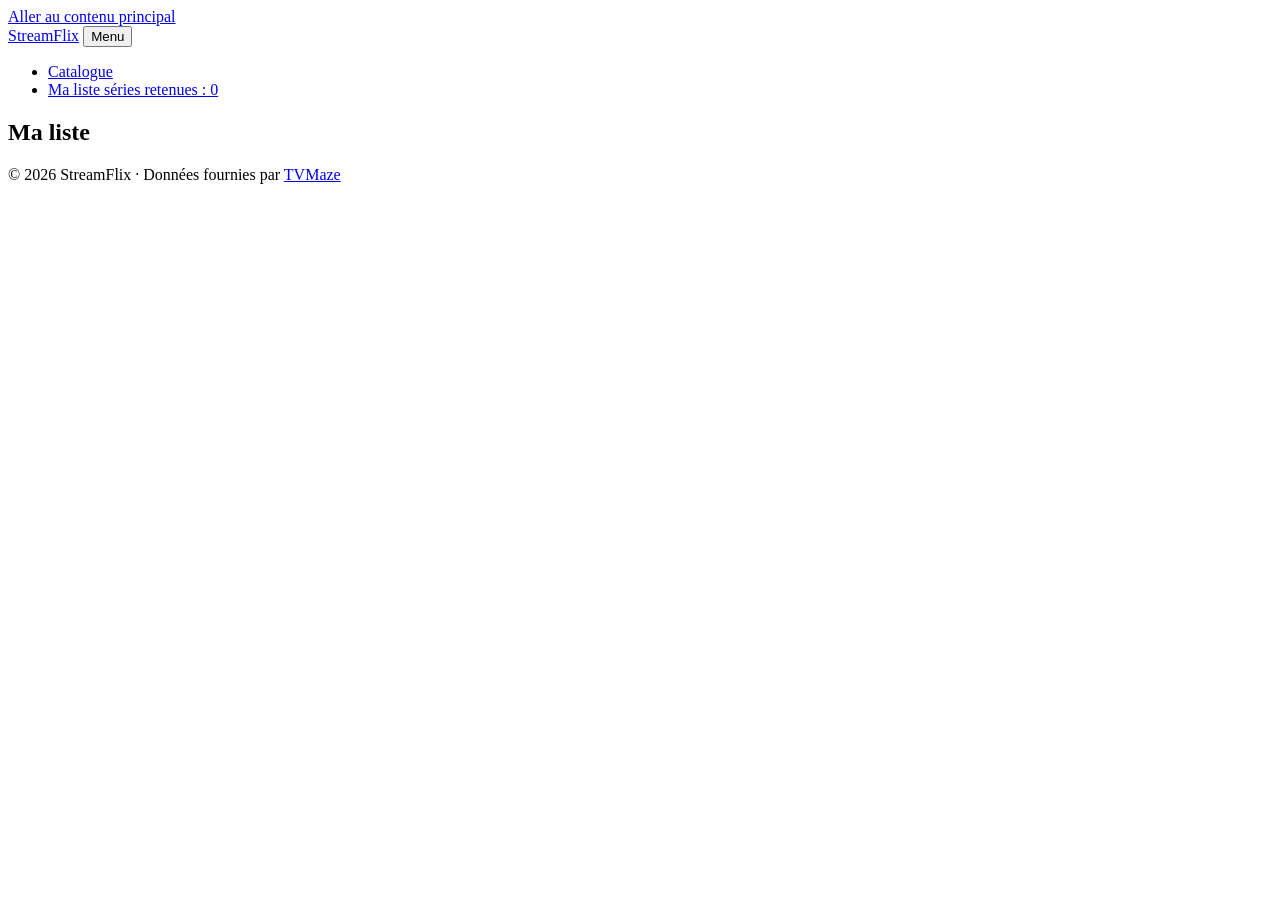
==== liste.html @ e290ade6 "Structure HTML des trois pages et ressources graphiques" ====
<!DOCTYPE html>
<html lang="fr">
<head>
  <meta charset="UTF-8">
  <meta name="viewport" content="width=device-width, initial-scale=1">
  <title>Ma liste · StreamFlix</title>
  <meta name="description" content="Votre liste StreamFlix : classez les séries à voir par priorité puis envoyez votre sélection.">

  <link rel="icon" href="assets/images/favicon.svg" type="image/svg+xml">
  <link rel="stylesheet" href="css/style.css">
  <link rel="stylesheet" href="css/responsive.css">
  <script type="module" src="js/main.js"></script>
</head>
<body data-page="watchlist">
  <a class="skip-link" href="#main">Aller au contenu principal</a>

  <header class="site-header">
    <div class="container header-inner">
      <a class="logo" href="index.html">Stream<span class="logo-accent">Flix</span></a>

      <button class="menu-toggle" type="button" aria-expanded="false" aria-controls="main-nav">
        <span class="visually-hidden">Menu</span>
        <span class="menu-toggle-icon" aria-hidden="true"></span>
      </button>

      <nav id="main-nav" class="main-nav" aria-label="Navigation principale">
        <ul class="nav-list">
          <li><a class="nav-link" href="index.html">Catalogue</a></li>
          <li>
            <a class="nav-link" href="liste.html" aria-current="page">
              Ma liste
              <span class="nav-count"><span class="visually-hidden">séries retenues :</span> <span data-watchlist-count>0</span></span>
            </a>
          </li>
        </ul>
      </nav>
    </div>
  </header>

  <main id="main" class="container page">
    <section class="watchlist" aria-labelledby="watchlist-title">
      <h1 id="watchlist-title" class="page-title" tabindex="-1">Ma liste</h1>
      <p id="watchlist-count" class="results-count" aria-live="polite"></p>

      <div id="watchlist-status" aria-live="polite"></div>

      <form id="watchlist-form" class="watchlist-form" novalidate hidden>
        <p class="watchlist-hint">Attribuez à chaque série une priorité de 1 (à voir en premier) à 10.</p>
        <ul id="watchlist-items" class="watchlist-items"></ul>

        <button id="submit-button" class="button button-primary button-block" type="submit">Envoyer ma sélection</button>
        <p id="submit-feedback" class="feedback" aria-live="polite"></p>
      </form>
    </section>

    <noscript>
      <p class="noscript">Activez JavaScript pour afficher votre liste.</p>
    </noscript>
  </main>

  <footer class="site-footer">
    <div class="container">
      <p>© 2026 StreamFlix · Données fournies par <a href="https://www.tvmaze.com">TVMaze</a></p>
    </div>
  </footer>

  <!-- Gabarit d'une ligne de Ma liste, cloné par main.js pour chaque série retenue -->
  <template id="watchlist-item-template">
    <li class="watchlist-item">
      <div class="watchlist-media"></div>

      <div class="watchlist-info">
        <h2 class="watchlist-title"><a class="watchlist-link"></a></h2>
        <p class="watchlist-year"></p>
      </div>

      <div class="watchlist-controls">
        <div class="priority-field">
          <label class="label priority-label">Priorité</label>
          <input class="input priority-input" type="number" min="1" max="10" step="1" inputmode="numeric" required>
        </div>
        <button class="button button-secondary remove-button" type="button">
          Supprimer<span class="visually-hidden remove-button-context"></span>
        </button>
      </div>

      <p class="field-error" aria-live="polite"></p>
    </li>
  </template>
</body>
</html>
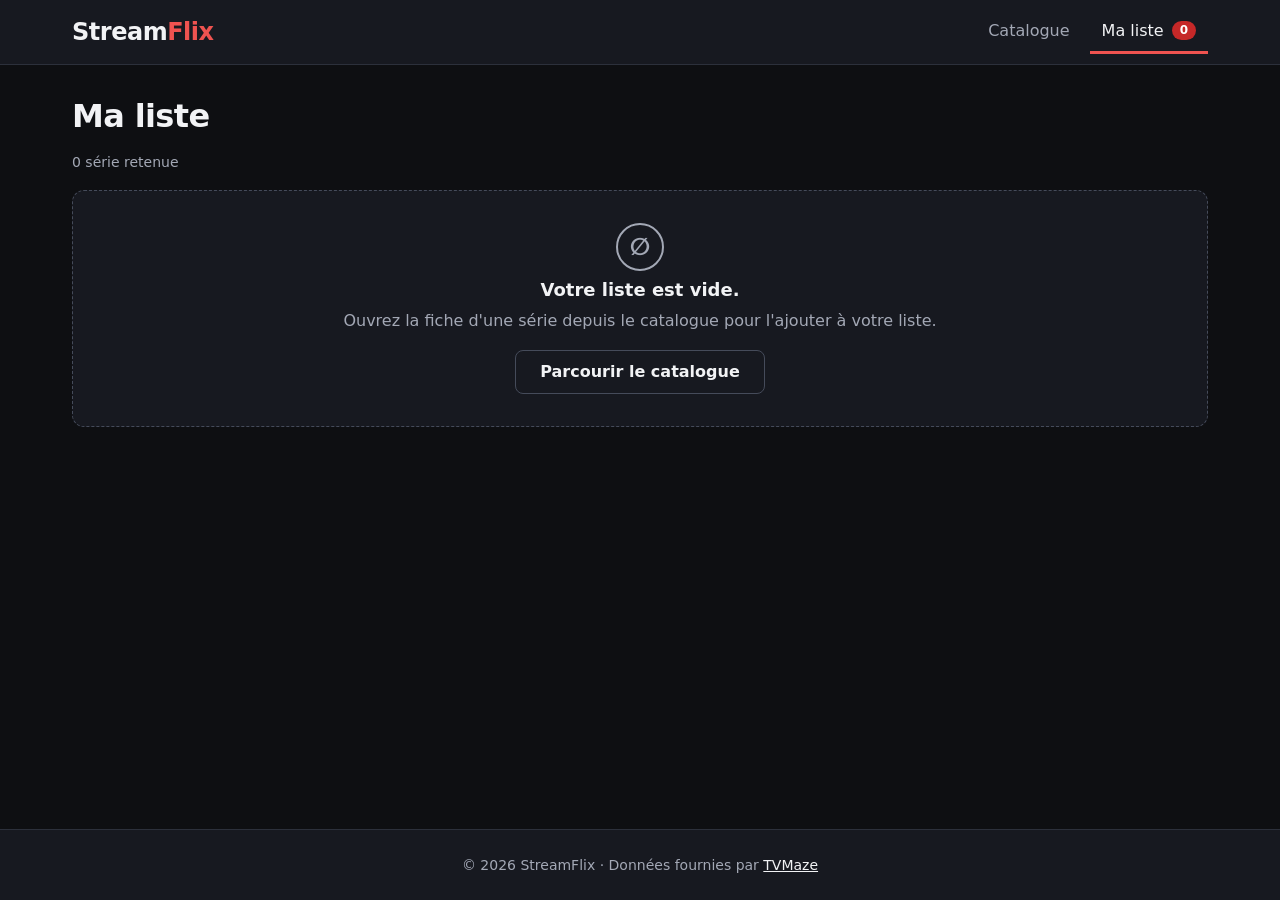
==== commit f5c8ec6e: "Uniformise le formatage avec Prettier et replace le script dans le head Le script module de index.ht" ====
--- a/liste.html
+++ b/liste.html
@@ -1,91 +1,97 @@
-<!DOCTYPE html>
+<!doctype html>
 <html lang="fr">
-<head>
-  <meta charset="UTF-8">
-  <meta name="viewport" content="width=device-width, initial-scale=1">
-  <title>Ma liste · StreamFlix</title>
-  <meta name="description" content="Votre liste StreamFlix : classez les séries à voir par priorité puis envoyez votre sélection.">
+  <head>
+    <meta charset="UTF-8" />
+    <meta name="viewport" content="width=device-width, initial-scale=1" />
+    <title>Ma liste · StreamFlix</title>
+    <meta
+      name="description"
+      content="Votre liste StreamFlix : classez les séries à voir par priorité puis envoyez votre sélection."
+    />
 
-  <link rel="icon" href="assets/images/favicon.svg" type="image/svg+xml">
-  <link rel="stylesheet" href="css/style.css">
-  <link rel="stylesheet" href="css/responsive.css">
-  <script type="module" src="js/main.js"></script>
-</head>
-<body data-page="watchlist">
-  <a class="skip-link" href="#main">Aller au contenu principal</a>
+    <link rel="icon" href="assets/images/favicon.svg" type="image/svg+xml" />
+    <link rel="stylesheet" href="css/style.css" />
+    <link rel="stylesheet" href="css/responsive.css" />
+    <script type="module" src="js/main.js"></script>
+  </head>
+  <body data-page="watchlist">
+    <a class="skip-link" href="#main">Aller au contenu principal</a>
 
-  <header class="site-header">
-    <div class="container header-inner">
-      <a class="logo" href="index.html">Stream<span class="logo-accent">Flix</span></a>
+    <header class="site-header">
+      <div class="container header-inner">
+        <a class="logo" href="index.html">Stream<span class="logo-accent">Flix</span></a>
 
-      <button class="menu-toggle" type="button" aria-expanded="false" aria-controls="main-nav">
-        <span class="visually-hidden">Menu</span>
-        <span class="menu-toggle-icon" aria-hidden="true"></span>
-      </button>
+        <button class="menu-toggle" type="button" aria-expanded="false" aria-controls="main-nav">
+          <span class="visually-hidden">Menu</span>
+          <span class="menu-toggle-icon" aria-hidden="true"></span>
+        </button>
 
-      <nav id="main-nav" class="main-nav" aria-label="Navigation principale">
-        <ul class="nav-list">
-          <li><a class="nav-link" href="index.html">Catalogue</a></li>
-          <li>
-            <a class="nav-link" href="liste.html" aria-current="page">
-              Ma liste
-              <span class="nav-count"><span class="visually-hidden">séries retenues :</span> <span data-watchlist-count>0</span></span>
-            </a>
-          </li>
-        </ul>
-      </nav>
-    </div>
-  </header>
+        <nav id="main-nav" class="main-nav" aria-label="Navigation principale">
+          <ul class="nav-list">
+            <li><a class="nav-link" href="index.html">Catalogue</a></li>
+            <li>
+              <a class="nav-link" href="liste.html" aria-current="page">
+                Ma liste
+                <span class="visually-hidden">séries retenues :</span>
+                <span class="nav-count" data-watchlist-count>0</span>
+              </a>
+            </li>
+          </ul>
+        </nav>
+      </div>
+    </header>
 
-  <main id="main" class="container page">
-    <section class="watchlist" aria-labelledby="watchlist-title">
-      <h1 id="watchlist-title" class="page-title" tabindex="-1">Ma liste</h1>
-      <p id="watchlist-count" class="results-count" aria-live="polite"></p>
+    <main id="main" class="container page">
+      <section class="watchlist" aria-labelledby="watchlist-title">
+        <h1 id="watchlist-title" class="page-title" tabindex="-1">Ma liste</h1>
+        <p id="watchlist-count" class="results-count" aria-live="polite"></p>
 
-      <div id="watchlist-status" aria-live="polite"></div>
+        <div id="watchlist-status" aria-live="polite"></div>
 
-      <form id="watchlist-form" class="watchlist-form" novalidate hidden>
-        <p class="watchlist-hint">Attribuez à chaque série une priorité de 1 (à voir en premier) à 10.</p>
-        <ul id="watchlist-items" class="watchlist-items"></ul>
+        <form id="watchlist-form" class="watchlist-form" novalidate hidden>
+          <p class="watchlist-hint">Attribuez à chaque série une priorité de 1 (à voir en premier) à 10.</p>
+          <ul id="watchlist-items" class="watchlist-items"></ul>
 
-        <button id="submit-button" class="button button-primary button-block" type="submit">Envoyer ma sélection</button>
-        <p id="submit-feedback" class="feedback" aria-live="polite"></p>
-      </form>
-    </section>
+          <button id="submit-button" class="button button-primary button-block" type="submit">
+            Envoyer ma sélection
+          </button>
+          <p id="submit-feedback" class="feedback" aria-live="polite"></p>
+        </form>
+      </section>
 
-    <noscript>
-      <p class="noscript">Activez JavaScript pour afficher votre liste.</p>
-    </noscript>
-  </main>
+      <noscript>
+        <p class="noscript">Activez JavaScript pour afficher votre liste.</p>
+      </noscript>
+    </main>
 
-  <footer class="site-footer">
-    <div class="container">
-      <p>© 2026 StreamFlix · Données fournies par <a href="https://www.tvmaze.com">TVMaze</a></p>
-    </div>
-  </footer>
+    <footer class="site-footer">
+      <div class="container">
+        <p>© 2026 StreamFlix · Données fournies par <a href="https://www.tvmaze.com">TVMaze</a></p>
+      </div>
+    </footer>
 
-  <!-- Gabarit d'une ligne de Ma liste, cloné par main.js pour chaque série retenue -->
-  <template id="watchlist-item-template">
-    <li class="watchlist-item">
-      <div class="watchlist-media"></div>
+    <!-- Gabarit d'une ligne de Ma liste, cloné par main.js pour chaque série retenue -->
+    <template id="watchlist-item-template">
+      <li class="watchlist-item">
+        <div class="watchlist-media"></div>
 
-      <div class="watchlist-info">
-        <h2 class="watchlist-title"><a class="watchlist-link"></a></h2>
-        <p class="watchlist-year"></p>
-      </div>
+        <div class="watchlist-info">
+          <h2 class="watchlist-title"><a class="watchlist-link"></a></h2>
+          <p class="watchlist-year"></p>
+        </div>
 
-      <div class="watchlist-controls">
-        <div class="priority-field">
-          <label class="label priority-label">Priorité</label>
-          <input class="input priority-input" type="number" min="1" max="10" step="1" inputmode="numeric" required>
+        <div class="watchlist-controls">
+          <div class="priority-field">
+            <label class="label priority-label">Priorité</label>
+            <input class="input priority-input" type="number" min="1" max="10" step="1" inputmode="numeric" required />
+          </div>
+          <button class="button button-secondary remove-button" type="button">
+            Supprimer<span class="visually-hidden remove-button-context"></span>
+          </button>
         </div>
-        <button class="button button-secondary remove-button" type="button">
-          Supprimer<span class="visually-hidden remove-button-context"></span>
-        </button>
-      </div>
 
-      <p class="field-error" aria-live="polite"></p>
-    </li>
-  </template>
-</body>
+        <p class="field-error" aria-live="polite"></p>
+      </li>
+    </template>
+  </body>
 </html>
--- a/css/style.css
+++ b/css/style.css
@@ -0,0 +1,910 @@
+/*
+ * Feuille de style principale, écrite mobile first : elle décrit la version étroite (moins de 768 px).
+ * Les paliers tablette et desktop sont dans responsive.css.
+ */
+
+/* Système de design */
+
+:root {
+  color-scheme: dark;
+
+  /* Palette */
+  --color-primary: #ef5350;
+  --color-primary-strong: #c62828;
+  --color-primary-stronger: #a51d1d;
+  --color-secondary: #f5b942;
+  --color-background: #0e0f12;
+  --color-surface: #171920;
+  --color-surface-raised: #20232c;
+  --color-border: #2c303b;
+  --color-border-strong: #454b5a;
+  --color-text: #f2f3f5;
+  --color-text-muted: #a3a8b5;
+  --color-on-primary: #ffffff;
+  --color-error: #ff7b7b;
+  --color-success: #5fd39a;
+  --color-focus: #ffffff;
+  --color-shadow: rgb(0 0 0 / 0.45);
+
+  /* Espacements */
+  --space-3xs: 0.125rem;
+  --space-2xs: 0.25rem;
+  --space-xs: 0.5rem;
+  --space-sm: 0.75rem;
+  --space-md: 1rem;
+  --space-lg: 1.5rem;
+  --space-xl: 2rem;
+  --space-2xl: 3rem;
+
+  /* Rayons de bordure */
+  --radius-sm: 0.25rem;
+  --radius-md: 0.5rem;
+  --radius-lg: 0.75rem;
+  --radius-pill: 999px;
+  --radius-round: 50%;
+
+  /* Typographie */
+  --font-family-base: system-ui, -apple-system, "Segoe UI", Roboto, "Helvetica Neue", Arial, sans-serif;
+  --font-size-xs: 0.75rem;
+  --font-size-sm: 0.875rem;
+  --font-size-md: 1rem;
+  --font-size-lg: 1.125rem;
+  --font-size-xl: 1.5rem;
+  --font-size-2xl: 2rem;
+  --font-weight-medium: 500;
+  --font-weight-bold: 700;
+  --font-weight-black: 800;
+  --line-height-tight: 1.2;
+  --line-height-base: 1.6;
+  --letter-spacing-tight: -0.02em;
+  --letter-spacing-wide: 0.08em;
+
+  /* Bordures et focus */
+  --border-width: 1px;
+  --border-width-strong: 2px;
+  --indicator-width: 3px;
+  --focus-ring-width: 3px;
+  --focus-ring-offset: 2px;
+
+  /* Dimensions */
+  --container-max-width: 75rem;
+  --header-height: 4rem;
+  --tap-target: 2.75rem;
+  --poster-ratio: 2 / 3;
+  --poster-width-card: 7rem;
+  --poster-width-thumb: 3.5rem;
+  --poster-width-detail: 18rem;
+  --card-min-width: 13rem;
+  --priority-input-width: 5rem;
+  --spinner-size: 2.5rem;
+  --spinner-size-small: 1rem;
+  --icon-size: 3rem;
+  --menu-icon-width: 1.25rem;
+  --menu-icon-gap: 0.375rem;
+  --text-max-width: 70ch;
+
+  /* Effets */
+  --shadow-raised: 0 var(--space-sm) var(--space-lg) var(--color-shadow);
+  --hover-lift: calc(var(--space-2xs) * -1);
+  --transition-fast: 150ms ease-out;
+  --transition-base: 250ms ease-out;
+  --spin-duration: 800ms;
+}
+
+/* Base */
+
+*,
+*::before,
+*::after {
+  box-sizing: border-box;
+}
+
+body {
+  display: flex;
+  flex-direction: column;
+  min-height: 100vh;
+  margin: 0;
+  font-family: var(--font-family-base);
+  font-size: var(--font-size-md);
+  line-height: var(--line-height-base);
+  color: var(--color-text);
+  background-color: var(--color-background);
+  -webkit-font-smoothing: antialiased;
+}
+
+main {
+  flex: 1;
+}
+
+h1,
+h2,
+p,
+dl,
+dd {
+  margin: 0;
+}
+
+img {
+  display: block;
+  max-width: 100%;
+}
+
+a {
+  color: var(--color-primary);
+}
+
+button,
+input,
+select {
+  font: inherit;
+  color: inherit;
+}
+
+/* Les blocs affichés en grille doivent rester masqués tant qu'ils portent l'attribut hidden. */
+.show-detail[hidden],
+.watchlist-form[hidden] {
+  display: none;
+}
+
+:focus-visible {
+  outline: var(--focus-ring-width) solid var(--color-focus);
+  outline-offset: var(--focus-ring-offset);
+}
+
+/* Utilitaires */
+
+.container {
+  width: 100%;
+  max-width: var(--container-max-width);
+  margin-inline: auto;
+  padding-inline: var(--space-md);
+}
+
+/* Masque un élément à l'écran tout en le laissant lisible par les lecteurs d'écran. */
+.visually-hidden {
+  position: absolute;
+  width: 1px;
+  height: 1px;
+  margin: -1px;
+  padding: 0;
+  overflow: hidden;
+  clip: rect(0 0 0 0);
+  white-space: nowrap;
+  border: 0;
+}
+
+.text-muted {
+  color: var(--color-text-muted);
+}
+
+.skip-link {
+  position: absolute;
+  top: var(--space-xs);
+  left: var(--space-xs);
+  z-index: 20;
+  padding: var(--space-xs) var(--space-md);
+  font-weight: var(--font-weight-bold);
+  color: var(--color-on-primary);
+  background-color: var(--color-primary-strong);
+  border-radius: var(--radius-md);
+  transform: translateY(-200%);
+  transition: transform var(--transition-fast);
+}
+
+.skip-link:focus {
+  transform: translateY(0);
+}
+
+.noscript {
+  padding: var(--space-md);
+  color: var(--color-error);
+}
+
+/* En-tête et navigation */
+
+.site-header {
+  position: sticky;
+  top: 0;
+  z-index: 10;
+  background-color: var(--color-surface);
+  border-bottom: var(--border-width) solid var(--color-border);
+}
+
+.header-inner {
+  display: flex;
+  flex-wrap: wrap;
+  align-items: center;
+  justify-content: space-between;
+}
+
+/* Le logo fixe la hauteur de la barre, que le menu mobile soit ouvert ou non. */
+.logo {
+  display: flex;
+  align-items: center;
+  min-height: var(--header-height);
+  font-size: var(--font-size-xl);
+  font-weight: var(--font-weight-black);
+  letter-spacing: var(--letter-spacing-tight);
+  color: var(--color-text);
+  text-decoration: none;
+}
+
+.logo-accent {
+  color: var(--color-primary);
+}
+
+.menu-toggle {
+  display: grid;
+  place-items: center;
+  width: var(--tap-target);
+  height: var(--tap-target);
+  padding: 0;
+  background-color: transparent;
+  border: var(--border-width) solid var(--color-border-strong);
+  border-radius: var(--radius-md);
+  cursor: pointer;
+  transition: border-color var(--transition-fast);
+}
+
+.menu-toggle:hover {
+  border-color: var(--color-text-muted);
+}
+
+/* Icône hamburger : une barre centrale et deux pseudo-éléments, qui forment une croix une fois le menu ouvert. */
+.menu-toggle-icon,
+.menu-toggle-icon::before,
+.menu-toggle-icon::after {
+  display: block;
+  width: var(--menu-icon-width);
+  height: var(--border-width-strong);
+  background-color: var(--color-text);
+  border-radius: var(--radius-pill);
+  transition:
+    transform var(--transition-base),
+    background-color var(--transition-base);
+}
+
+.menu-toggle-icon {
+  position: relative;
+}
+
+.menu-toggle-icon::before,
+.menu-toggle-icon::after {
+  content: "";
+  position: absolute;
+  left: 0;
+}
+
+.menu-toggle-icon::before {
+  top: calc(var(--menu-icon-gap) * -1);
+}
+
+.menu-toggle-icon::after {
+  top: var(--menu-icon-gap);
+}
+
+.menu-toggle[aria-expanded="true"] .menu-toggle-icon {
+  background-color: transparent;
+}
+
+.menu-toggle[aria-expanded="true"] .menu-toggle-icon::before {
+  transform: translateY(var(--menu-icon-gap)) rotate(45deg);
+}
+
+.menu-toggle[aria-expanded="true"] .menu-toggle-icon::after {
+  transform: translateY(calc(var(--menu-icon-gap) * -1)) rotate(-45deg);
+}
+
+/* Sous 768 px, le menu n'est visible que lorsque le bouton est déplié (aria-expanded). */
+.main-nav {
+  display: none;
+  flex-basis: 100%;
+  padding-bottom: var(--space-sm);
+}
+
+.menu-toggle[aria-expanded="true"] + .main-nav {
+  display: block;
+}
+
+.nav-list {
+  display: flex;
+  flex-direction: column;
+  gap: var(--space-2xs);
+  margin: 0;
+  padding: 0;
+  list-style: none;
+}
+
+.nav-link {
+  display: flex;
+  align-items: center;
+  gap: var(--space-xs);
+  min-height: var(--tap-target);
+  padding: var(--space-xs) var(--space-md);
+  font-weight: var(--font-weight-medium);
+  color: var(--color-text-muted);
+  text-decoration: none;
+  border-left: var(--indicator-width) solid transparent;
+  border-radius: var(--radius-sm);
+  transition:
+    color var(--transition-fast),
+    background-color var(--transition-fast);
+}
+
+.nav-link:hover {
+  color: var(--color-text);
+  background-color: var(--color-surface-raised);
+}
+
+.nav-link[aria-current="page"] {
+  color: var(--color-text);
+  background-color: var(--color-surface-raised);
+  border-left-color: var(--color-primary);
+}
+
+.nav-count {
+  min-width: var(--space-lg);
+  padding-inline: var(--space-xs);
+  font-size: var(--font-size-xs);
+  font-weight: var(--font-weight-bold);
+  line-height: var(--line-height-base);
+  text-align: center;
+  color: var(--color-on-primary);
+  background-color: var(--color-primary-strong);
+  border-radius: var(--radius-pill);
+}
+
+/* Mise en page commune */
+
+.page {
+  padding-block: var(--space-lg) var(--space-2xl);
+}
+
+.page-title {
+  margin-bottom: var(--space-md);
+  font-size: var(--font-size-xl);
+  font-weight: var(--font-weight-black);
+  line-height: var(--line-height-tight);
+  letter-spacing: var(--letter-spacing-tight);
+}
+
+/* Titre qui reçoit le focus par script (tabindex="-1") : il n'est pas interactif, pas de contour. */
+[tabindex="-1"]:focus {
+  outline: none;
+}
+
+.section-title {
+  margin-bottom: var(--space-sm);
+  font-size: var(--font-size-lg);
+  font-weight: var(--font-weight-bold);
+}
+
+.results-count {
+  min-height: calc(var(--font-size-sm) * var(--line-height-base));
+  margin-bottom: var(--space-md);
+  font-size: var(--font-size-sm);
+  color: var(--color-text-muted);
+}
+
+.site-footer {
+  padding-block: var(--space-lg);
+  font-size: var(--font-size-sm);
+  text-align: center;
+  color: var(--color-text-muted);
+  background-color: var(--color-surface);
+  border-top: var(--border-width) solid var(--color-border);
+}
+
+.site-footer a {
+  color: var(--color-text);
+}
+
+/* Formulaires et boutons */
+
+.filters {
+  display: grid;
+  grid-template-columns: repeat(2, minmax(0, 1fr));
+  gap: var(--space-sm);
+  margin-bottom: var(--space-sm);
+}
+
+.field {
+  display: flex;
+  flex-direction: column;
+  gap: var(--space-2xs);
+}
+
+.field-search {
+  grid-column: 1 / -1;
+}
+
+.label {
+  font-size: var(--font-size-sm);
+  font-weight: var(--font-weight-medium);
+  color: var(--color-text-muted);
+}
+
+.input,
+.select {
+  width: 100%;
+  min-height: var(--tap-target);
+  padding: var(--space-xs) var(--space-sm);
+  background-color: var(--color-surface);
+  border: var(--border-width) solid var(--color-border-strong);
+  border-radius: var(--radius-md);
+  transition: border-color var(--transition-fast);
+}
+
+.input:hover,
+.select:hover {
+  border-color: var(--color-text-muted);
+}
+
+.input::placeholder {
+  color: var(--color-text-muted);
+  opacity: 1;
+}
+
+.input:disabled,
+.select:disabled {
+  cursor: not-allowed;
+  opacity: 0.6;
+}
+
+.input[aria-invalid="true"] {
+  border: var(--border-width-strong) dashed var(--color-error);
+}
+
+.field-error {
+  font-size: var(--font-size-sm);
+  color: var(--color-error);
+}
+
+.field-error:empty {
+  display: none;
+}
+
+.button {
+  display: inline-flex;
+  align-items: center;
+  justify-content: center;
+  gap: var(--space-xs);
+  min-height: var(--tap-target);
+  padding: var(--space-xs) var(--space-lg);
+  font-weight: var(--font-weight-bold);
+  text-decoration: none;
+  border: var(--border-width) solid transparent;
+  border-radius: var(--radius-md);
+  cursor: pointer;
+  transition:
+    background-color var(--transition-fast),
+    border-color var(--transition-fast);
+}
+
+.button-primary {
+  color: var(--color-on-primary);
+  background-color: var(--color-primary-strong);
+}
+
+.button-primary:hover {
+  background-color: var(--color-primary-stronger);
+}
+
+.button-secondary {
+  color: var(--color-text);
+  background-color: transparent;
+  border-color: var(--color-border-strong);
+}
+
+.button-secondary:hover {
+  background-color: var(--color-surface-raised);
+  border-color: var(--color-text-muted);
+}
+
+.button-block {
+  width: 100%;
+}
+
+.button:disabled {
+  cursor: progress;
+  opacity: 0.7;
+}
+
+.button.is-loading::before {
+  content: "";
+  width: var(--spinner-size-small);
+  height: var(--spinner-size-small);
+  border: var(--border-width-strong) solid currentColor;
+  border-right-color: transparent;
+  border-radius: var(--radius-round);
+  animation: spin var(--spin-duration) linear infinite;
+}
+
+.feedback {
+  padding: var(--space-sm) var(--space-md);
+  font-size: var(--font-size-sm);
+  background-color: var(--color-surface);
+  border-left: var(--indicator-width) solid var(--color-border-strong);
+  border-radius: var(--radius-sm);
+}
+
+.feedback:empty {
+  display: none;
+}
+
+.feedback[data-type="success"] {
+  border-left-color: var(--color-success);
+}
+
+.feedback[data-type="error"] {
+  color: var(--color-error);
+  border-left-color: var(--color-error);
+}
+
+/* Éléments de données */
+
+/* Format d'affiche constant : une image absente ou d'un autre ratio ne déforme pas la carte. */
+.poster {
+  width: 100%;
+  height: auto;
+  aspect-ratio: var(--poster-ratio);
+  object-fit: cover;
+  background-color: var(--color-surface-raised);
+}
+
+.tag-list {
+  display: flex;
+  flex-wrap: wrap;
+  gap: var(--space-2xs);
+  margin: 0;
+  padding: 0;
+  list-style: none;
+}
+
+.tag {
+  padding: var(--space-3xs) var(--space-xs);
+  font-size: var(--font-size-xs);
+  color: var(--color-text-muted);
+  border: var(--border-width) solid var(--color-border-strong);
+  border-radius: var(--radius-pill);
+}
+
+.rating {
+  display: inline-flex;
+  align-items: center;
+  gap: var(--space-xs);
+}
+
+.rating-stars {
+  color: var(--color-secondary);
+  letter-spacing: var(--letter-spacing-wide);
+}
+
+.rating-value {
+  font-weight: var(--font-weight-medium);
+  color: var(--color-text);
+}
+
+.rating-missing {
+  font-style: italic;
+  color: var(--color-text-muted);
+}
+
+/* États de l'interface : chargement, vide, erreur, introuvable */
+
+.state {
+  display: flex;
+  flex-direction: column;
+  align-items: center;
+  gap: var(--space-xs);
+  padding: var(--space-xl) var(--space-lg);
+  text-align: center;
+  background-color: var(--color-surface);
+  border: var(--border-width) dashed var(--color-border-strong);
+  border-radius: var(--radius-lg);
+}
+
+.state-icon {
+  display: grid;
+  place-items: center;
+  width: var(--icon-size);
+  height: var(--icon-size);
+  font-size: var(--font-size-xl);
+  font-weight: var(--font-weight-bold);
+  color: var(--color-text-muted);
+  border: var(--border-width-strong) solid currentColor;
+  border-radius: var(--radius-round);
+}
+
+.state-empty .state-icon::before {
+  content: "∅";
+}
+
+.state-error .state-icon::before {
+  content: "!";
+}
+
+.state-not-found .state-icon::before {
+  content: "?";
+}
+
+.state-error .state-icon {
+  color: var(--color-error);
+}
+
+.state-title {
+  font-size: var(--font-size-lg);
+  font-weight: var(--font-weight-bold);
+  line-height: var(--line-height-tight);
+}
+
+.state-message {
+  max-width: var(--text-max-width);
+  color: var(--color-text-muted);
+}
+
+.state .button {
+  margin-top: var(--space-xs);
+}
+
+.spinner {
+  width: var(--spinner-size);
+  height: var(--spinner-size);
+  border: var(--indicator-width) solid var(--color-border-strong);
+  border-top-color: var(--color-primary);
+  border-radius: var(--radius-round);
+  animation: spin var(--spin-duration) linear infinite;
+}
+
+@keyframes spin {
+  to {
+    transform: rotate(360deg);
+  }
+}
+
+/* Catalogue */
+
+.catalog-grid {
+  display: grid;
+  grid-template-columns: minmax(0, 1fr);
+  gap: var(--space-md);
+}
+
+/* Sur mobile, la carte est horizontale : affiche à gauche, informations à droite. */
+.show-card {
+  position: relative;
+  display: grid;
+  grid-template-columns: var(--poster-width-card) minmax(0, 1fr);
+  overflow: hidden;
+  background-color: var(--color-surface);
+  border: var(--border-width) solid var(--color-border);
+  border-radius: var(--radius-lg);
+  transition:
+    transform var(--transition-base),
+    border-color var(--transition-base),
+    box-shadow var(--transition-base);
+}
+
+.show-card:hover {
+  border-color: var(--color-border-strong);
+  box-shadow: var(--shadow-raised);
+  transform: translateY(var(--hover-lift));
+}
+
+/* Le focus clavier est dessiné autour de la carte entière. */
+.show-card:focus-within {
+  outline: var(--focus-ring-width) solid var(--color-focus);
+  outline-offset: var(--focus-ring-offset);
+}
+
+.show-card-body {
+  display: flex;
+  flex-direction: column;
+  gap: var(--space-xs);
+  padding: var(--space-sm) var(--space-md);
+}
+
+.show-card-title {
+  font-size: var(--font-size-md);
+  line-height: var(--line-height-tight);
+}
+
+.show-card-link {
+  color: var(--color-text);
+  text-decoration: none;
+}
+
+/* Le lien du titre s'étend sur toute la carte pour la rendre cliquable. */
+.show-card-link::after {
+  content: "";
+  position: absolute;
+  inset: 0;
+}
+
+.show-card-link:focus-visible {
+  outline: none;
+}
+
+.show-card-meta {
+  display: flex;
+  flex-wrap: wrap;
+  align-items: center;
+  gap: var(--space-xs) var(--space-sm);
+  margin-top: auto;
+  font-size: var(--font-size-sm);
+  color: var(--color-text-muted);
+}
+
+/* Fiche série */
+
+.back-link {
+  display: inline-flex;
+  align-items: center;
+  gap: var(--space-xs);
+  min-height: var(--tap-target);
+  margin-bottom: var(--space-sm);
+  font-size: var(--font-size-sm);
+  color: var(--color-text-muted);
+  text-decoration: none;
+  transition: color var(--transition-fast);
+}
+
+.back-link:hover {
+  color: var(--color-text);
+}
+
+.show-detail {
+  display: grid;
+  grid-template-columns: minmax(0, 2fr) minmax(0, 3fr);
+  grid-template-areas:
+    "poster header"
+    "actions actions"
+    "summary summary";
+  gap: var(--space-lg) var(--space-md);
+}
+
+.show-detail-poster {
+  grid-area: poster;
+}
+
+.show-detail-poster .poster {
+  border-radius: var(--radius-lg);
+}
+
+.show-detail-header {
+  display: flex;
+  flex-direction: column;
+  align-items: flex-start;
+  gap: var(--space-sm);
+  grid-area: header;
+}
+
+.show-detail-title {
+  font-size: var(--font-size-xl);
+  font-weight: var(--font-weight-black);
+  line-height: var(--line-height-tight);
+  letter-spacing: var(--letter-spacing-tight);
+  overflow-wrap: anywhere;
+}
+
+.facts {
+  display: grid;
+  gap: var(--space-3xs);
+  font-size: var(--font-size-sm);
+}
+
+.fact {
+  display: flex;
+  flex-wrap: wrap;
+  gap: var(--space-xs);
+}
+
+.fact dt {
+  color: var(--color-text-muted);
+}
+
+.show-detail-actions {
+  display: grid;
+  gap: var(--space-sm);
+  grid-area: actions;
+}
+
+.show-detail-summary {
+  grid-area: summary;
+  padding-top: var(--space-lg);
+  border-top: var(--border-width) solid var(--color-border);
+}
+
+.summary {
+  display: grid;
+  gap: var(--space-sm);
+  max-width: var(--text-max-width);
+}
+
+/* Ma liste */
+
+.watchlist-hint {
+  margin-bottom: var(--space-md);
+  color: var(--color-text-muted);
+}
+
+.watchlist-items {
+  display: grid;
+  gap: var(--space-sm);
+  margin: 0;
+  padding: 0;
+  list-style: none;
+}
+
+.watchlist-item {
+  display: grid;
+  grid-template-columns: var(--poster-width-thumb) minmax(0, 1fr);
+  grid-template-areas:
+    "poster info"
+    "poster controls";
+  gap: var(--space-xs) var(--space-md);
+  padding: var(--space-sm);
+  background-color: var(--color-surface);
+  border: var(--border-width) solid var(--color-border);
+  border-radius: var(--radius-lg);
+}
+
+.watchlist-media {
+  grid-area: poster;
+}
+
+.watchlist-media .poster {
+  border-radius: var(--radius-sm);
+}
+
+.watchlist-info {
+  grid-area: info;
+}
+
+.watchlist-title {
+  font-size: var(--font-size-md);
+  line-height: var(--line-height-tight);
+}
+
+.watchlist-link {
+  color: var(--color-text);
+  text-decoration: none;
+  transition: color var(--transition-fast);
+}
+
+.watchlist-link:hover {
+  color: var(--color-primary);
+}
+
+.watchlist-year {
+  font-size: var(--font-size-sm);
+  color: var(--color-text-muted);
+}
+
+.watchlist-controls {
+  display: flex;
+  flex-wrap: wrap;
+  align-items: flex-end;
+  justify-content: space-between;
+  gap: var(--space-sm);
+  grid-area: controls;
+}
+
+.priority-field {
+  display: flex;
+  flex-direction: column;
+  gap: var(--space-2xs);
+}
+
+.priority-input {
+  width: var(--priority-input-width);
+}
+
+.watchlist-item .field-error {
+  grid-column: 1 / -1;
+}
+
+.watchlist-form {
+  display: grid;
+  gap: var(--space-md);
+}
--- a/css/responsive.css
+++ b/css/responsive.css
@@ -0,0 +1,129 @@
+/*
+ * Paliers responsive et préférences utilisateur.
+ * Mobile : moins de 768 px (style.css) · Tablette : 768 à 1024 px · Desktop : plus de 1024 px.
+ * Les media queries ne peuvent pas lire de variables CSS : les largeurs y sont donc écrites en dur.
+ */
+
+/* Tablette : 768 px et plus */
+
+@media (min-width: 768px) {
+  .container {
+    padding-inline: var(--space-xl);
+  }
+
+  /* Le menu est déplié dans l'en-tête : le bouton hamburger n'a plus lieu d'être. */
+  .menu-toggle {
+    display: none;
+  }
+
+  .main-nav {
+    display: block;
+    flex-basis: auto;
+    padding-bottom: 0;
+  }
+
+  .nav-list {
+    flex-direction: row;
+    gap: var(--space-xs);
+  }
+
+  .nav-link {
+    padding-inline: var(--space-sm);
+    border-left: 0;
+    border-bottom: var(--indicator-width) solid transparent;
+    border-radius: 0;
+  }
+
+  .nav-link:hover {
+    background-color: transparent;
+  }
+
+  .nav-link[aria-current="page"] {
+    background-color: transparent;
+    border-bottom-color: var(--color-primary);
+  }
+
+  .page {
+    padding-top: var(--space-xl);
+  }
+
+  .page-title {
+    font-size: var(--font-size-2xl);
+  }
+
+  .filters {
+    grid-template-columns: minmax(0, 2fr) repeat(2, minmax(0, 1fr));
+    align-items: end;
+  }
+
+  .field-search {
+    grid-column: auto;
+  }
+
+  .catalog-grid {
+    grid-template-columns: repeat(2, minmax(0, 1fr));
+  }
+
+  .show-detail {
+    grid-template-columns: var(--poster-width-detail) minmax(0, 1fr);
+    grid-template-areas:
+      "poster header"
+      "poster actions"
+      "poster summary";
+    grid-template-rows: auto auto 1fr;
+    column-gap: var(--space-xl);
+  }
+
+  .show-detail-title {
+    font-size: var(--font-size-2xl);
+  }
+
+  /* Les boutons pleine largeur et les messages qui les suivent reprennent leur largeur naturelle. */
+  .button-block,
+  .feedback {
+    justify-self: start;
+  }
+
+  .button-block {
+    width: auto;
+  }
+
+  .watchlist-item {
+    grid-template-columns: var(--poster-width-thumb) minmax(0, 1fr) auto;
+    grid-template-areas: "poster info controls";
+    align-items: center;
+  }
+}
+
+/* Desktop : plus de 1024 px */
+
+@media (min-width: 1025px) {
+  /* Autant de colonnes que la largeur le permet (3 ou plus), sans casse quel que soit le nombre de séries. */
+  .catalog-grid {
+    grid-template-columns: repeat(auto-fill, minmax(var(--card-min-width), 1fr));
+    gap: var(--space-lg);
+  }
+
+  /* La carte devient verticale : affiche en haut, informations en dessous. */
+  .show-card {
+    grid-template-columns: minmax(0, 1fr);
+    grid-template-rows: auto 1fr;
+  }
+}
+
+/* Préférence système : animations réduites */
+
+@media (prefers-reduced-motion: reduce) {
+  *,
+  *::before,
+  *::after {
+    animation-duration: 0.01ms !important;
+    animation-iteration-count: 1 !important;
+    transition-duration: 0.01ms !important;
+    scroll-behavior: auto !important;
+  }
+
+  .show-card:hover {
+    transform: none;
+  }
+}
